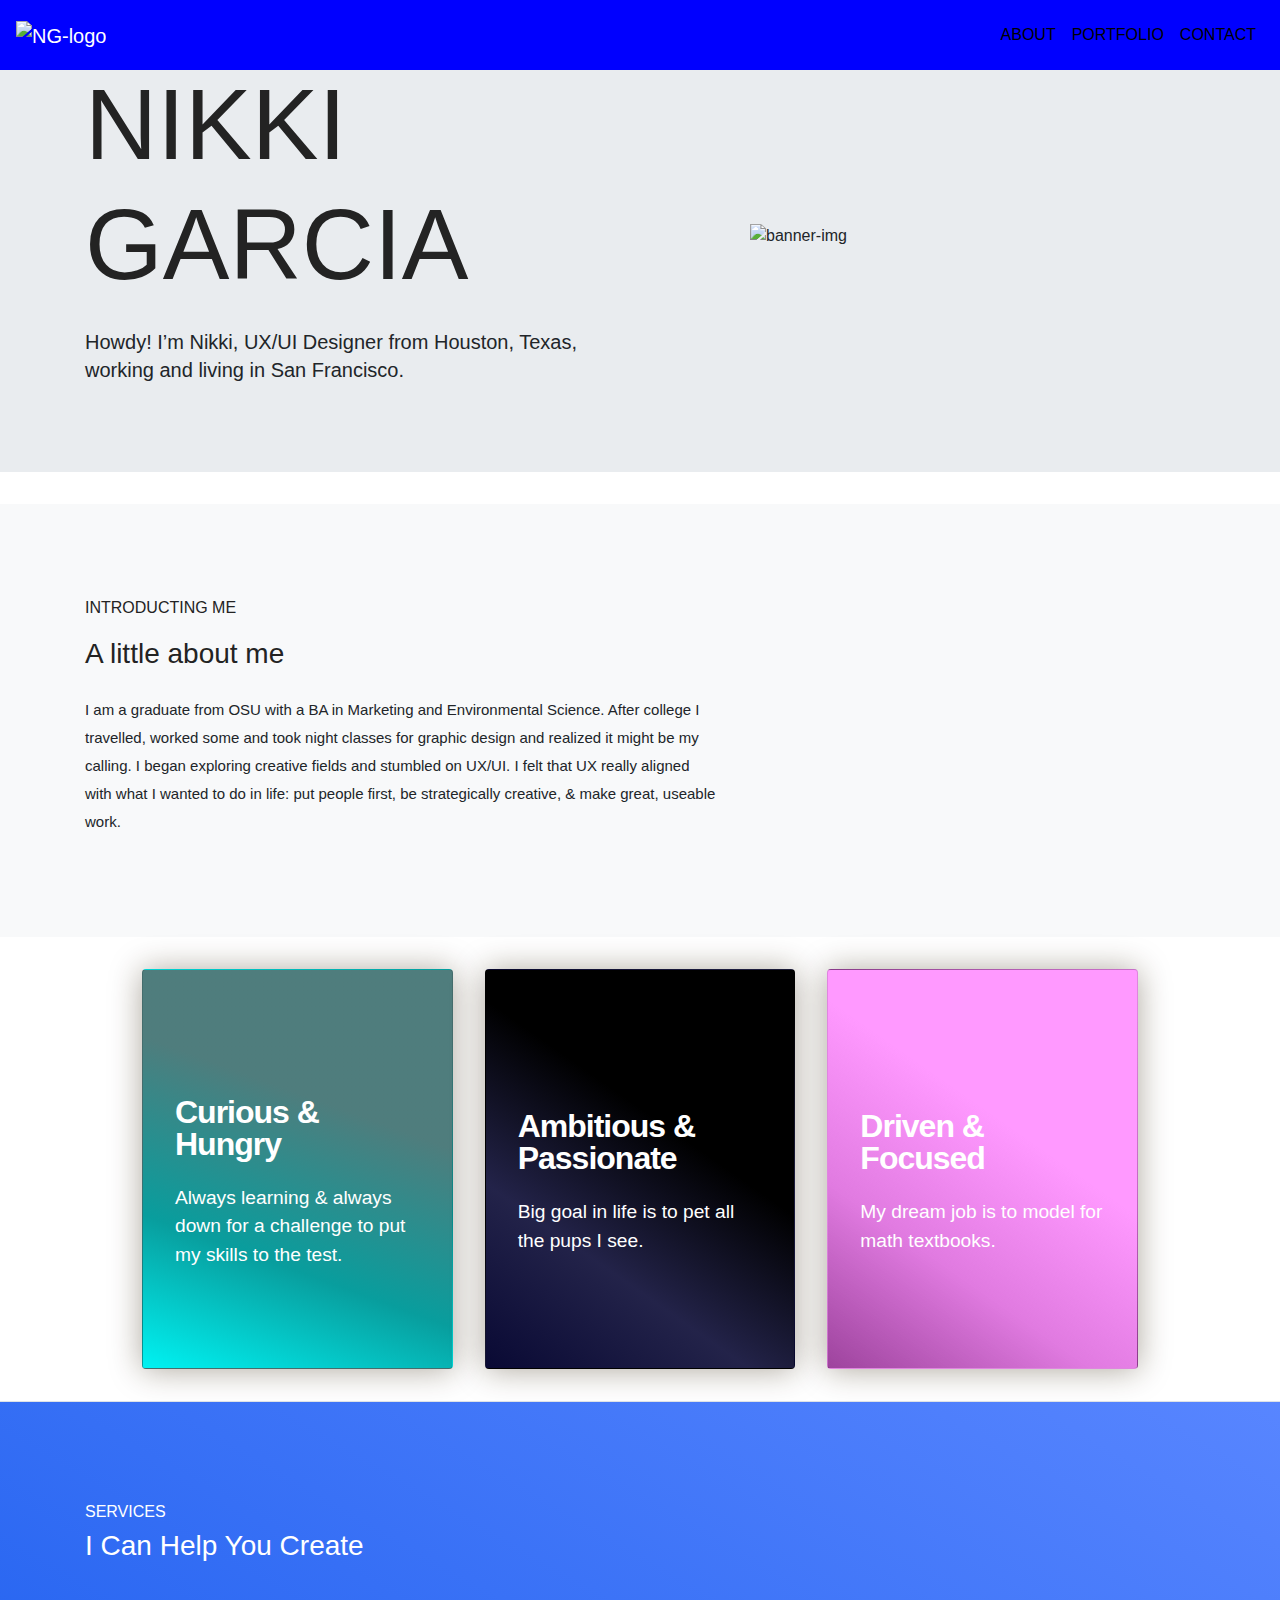
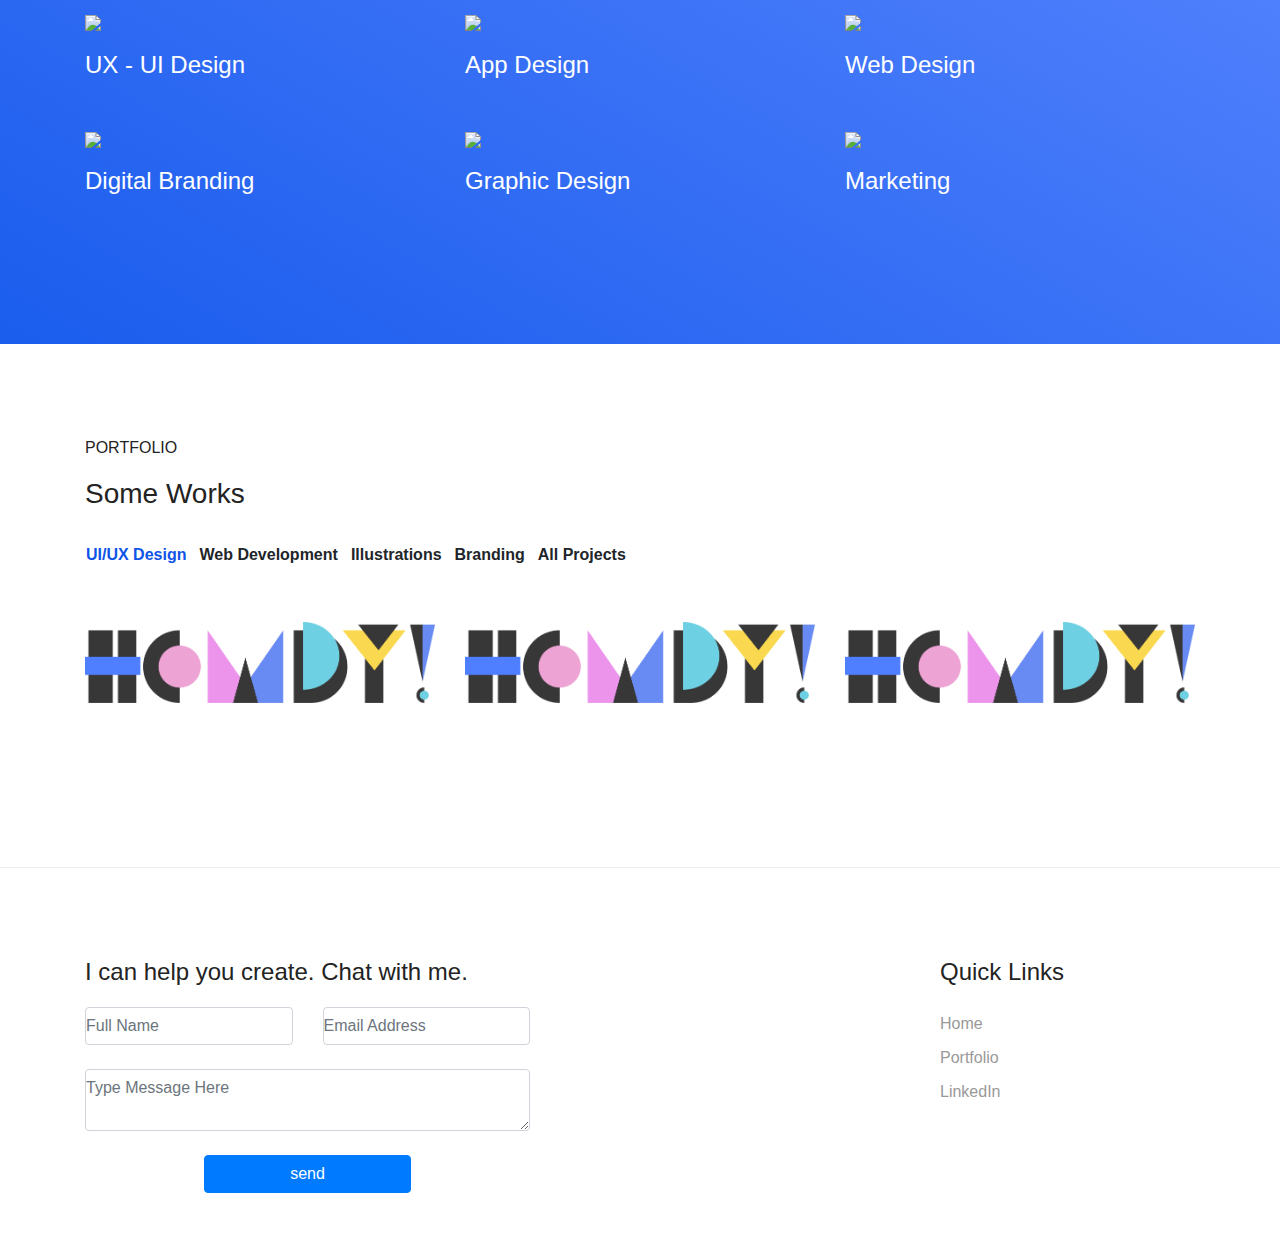
==== index copy.html @ 202bddef "Changed portfolio" ====
<!DOCTYPE html>
<html lang="en">
<head>
    <meta charset="UTF-8">
    <meta name="viewport" content="width=device-width, initial-scale=1.0">
    <meta http-equiv="X-UA-Compatible" content="ie=edge">
    <title>Homework 18</title>

    <!--Custom CSS -->
    <link rel="stylesheet" href="stylesheet copy.css">
    <link rel="shortcut icon" href="img/icons/">
    <!--Bootstrap CSS -->
    <link rel="stylesheet" href="https://stackpath.bootstrapcdn.com/bootstrap/4.3.1/css/bootstrap.min.css" integrity="sha384-ggOyR0iXCbMQv3Xipma34MD+dH/1fQ784/j6cY/iJTQUOhcWr7x9JvoRxT2MZw1T" crossorigin="anonymous">
    <!-- jQuery first, then Popper.js, then Bootstrap JS -->
    <script src="https://code.jquery.com/jquery-3.3.1.slim.min.js" integrity="sha384-q8i/X+965DzO0rT7abK41JStQIAqVgRVzpbzo5smXKp4YfRvH+8abtTE1Pi6jizo" crossorigin="anonymous"></script>
    <script src="https://cdnjs.cloudflare.com/ajax/libs/popper.js/1.14.7/umd/popper.min.js" integrity="sha384-UO2eT0CpHqdSJQ6hJty5KVphtPhzWj9WO1clHTMGa3JDZwrnQq4sF86dIHNDz0W1" crossorigin="anonymous"></script>
    <script src="https://stackpath.bootstrapcdn.com/bootstrap/4.3.1/js/bootstrap.min.js" integrity="sha384-JjSmVgyd0p3pXB1rRibZUAYoIIy6OrQ6VrjIEaFf/nJGzIxFDsf4x0xIM+B07jRM" crossorigin="anonymous"></script>

    <script src="script.js"></script>

</head>
<body>
          
       <!-- Navigation -->
       <header class="navigation fixed-top">
          <nav class="navbar navbar-expand-lg navbar-dark">
            <a class="navbar-brand font-tertiary" href="index.html"><img src="../hw18-BSportfolio/images/index-img/NG-logo.png" class="logo" alt="NG-logo"></a>
            <button class="navbar-toggler" type="button" data-toggle="collapse" data-target="#navigation"
              aria-controls="navigation" aria-expanded="false" aria-label="Toggle navigation">
              <span class="navbar-toggler-icon"></span>
            </button>
        
            <div class="collapse navbar-collapse text-center" id="navigation">
              <ul class="navbar-nav ml-auto">
                <li class="nav-item">
                  <a class="nav-link" href="about.html">About</a>
                </li>
                <li class="nav-item">
                  <a class="nav-link" href="portfolio.html">Portfolio</a>
                </li>
                <li class="nav-item">
                  <a class="nav-link" href="contact.html">Contact</a>
                </li>
              </ul>
            </div>
          </nav>
        </header>
     

    <!--Hero Image-->
    <div class="jumbotron jumbotron-fluid">
    <section class="banner-area py-7">
        <!-- Content -->
        <div class="container">
            <div class="row  align-items-center">
                <div class="col-md-12 col-lg-7 text-center text-lg-left">
                    <div class="main-banner">
                        <!-- Heading -->
                        <h1 class="display-4 mb-4 font-weight-normal" style="font-size: 100px;">
                            NIKKI GARCIA
                        </h1>

                        <!-- Subheading -->
                        <p class="lead mb-4">
                            Howdy! I’m Nikki, UX/UI Designer from Houston, Texas, 
                            <br>working and living in San Francisco. 
                        </p>            
                    </div>
                </div>

                <div class="col-lg-5 d-none d-lg-block">
                    <div class="banner-img-block">
                        <img src="../hw18-BSportfolio/images/index-img/bkgrd.png" alt="banner-img" class="img-fluid">
                    </div>
                </div>
            </div> <!-- / .row -->
        </div> <!-- / .container -->
    </section>
  </div>




    

 

     <!--  ABOUT AREA START  -->
    <section id="about" class="bg-light">
        <div class="about-bg-img d-none d-lg-block d-md-block"></div>
        <div class="container">
            <div class="row">
                <div class="col-lg-7 col-sm-12 col-md-8">
                    <div class="about-content">
                        <h5 class="subtitle">INTRODUCTING ME</h5>
                        <h3>A little about me</h3>
                        <p>
                            I am a graduate from OSU with a BA in Marketing and Environmental Science. 
                            After college I travelled, worked some and took night classes for graphic design 
                            and realized it might be my calling. I began exploring creative fields and stumbled on UX/UI. 
                            I felt that UX really aligned with what I wanted to do in life: put people first, 
                            be strategically creative, & make great, useable work.
                        </p>
                        </div>
                        </div>
                        </div>
                      </section>
                 

      <!--Facts -->
         <!--Gifs cards-->
         <div class="flex-fill">
            <div  class="facts" >
                    <div class="slide-fwd-center">
                        <div class="cards">
                          <div class="card black card-black"> 
                             <div class="bg"></div>
                            <div class="text">
                              <h2 class="title">Curious & Hungry</h2>
                              <h3 class="subtitle">Always learning & always down for a challenge to put my skills to the test. </h3>
                            </div>
                          </div><!--end teal card-->
            
                          <div class="card blue card-blue"> 
                             <div class="bg"></div>
                            <div class="text">
                              <h2 class="title">Ambitious & Passionate</h2>
                              <h3 class="subtitle">Big goal in life is to pet all the pups I see.</h3>
                            </div>
                          </div><!--end Blue card-->
                         
                          <div class="card pink card-pink"> 
                                <div class="bg"></div>
                               <div class="text">
                                 <h2 class="title">Driven & Focused</h2>
                                 <h3 class="subtitle">My dream job is to model for math textbooks. </h3>
                               </div>
                             </div><!--end Pink card-->
                     </div>
                    </div>
                </div>
            </div>


 </div>
    
</div>
</div>

<!--end gifcards-->
  
     
    <!--  ABOUT AREA END  -->




    <!-- Service start -->
<section class="section service-home border-top" id="services-2">
	<div class="container">
		<div class="row">
			<div class="col-lg-6">
      <h5 class="subtitle" style="color: white;">SERVICES</h5>
      <h3 style="padding-bottom: 40px; color: white;">I Can Help You Create</h3>
				
			</div>
		</div>
		
		<div class="row">
			<div class="col-lg-4">
				<div class="service-item mb-5" data-aos="fade-left" >
					<i class="ti-layout"><img src="../hw18-BSportfolio/images/index-img/Icons/web.svg"></i>
					<h4 class="my-3">UX - UI Design</h4>
				
				</div>
			</div>
			<div class="col-lg-4">
				<div class="service-item mb-5" data-aos="fade-left"  data-aos-delay="450">
					<i class="ti-announcement"><img src="../hw18-BSportfolio/images/index-img/Icons/web.svg"></i>
					<h4 class="my-3">App Design</h4>
					
				</div>
			</div>
			<div class="col-lg-4">
				<div class="service-item mb-5 mb-lg-0" data-aos="fade-left"  data-aos-delay="750">
					<i class="ti-layers"><img src="../hw18-BSportfolio/images/index-img/Icons/web.svg"></i>
					<h4 class="my-3">Web Design</h4>
					
				</div>
			</div>
			<div class="col-lg-4">
				<div class="service-item" data-aos="fade-left"  data-aos-delay="750">
					<i class="ti-anchor"><img src="../hw18-BSportfolio/images/index-img/Icons/web.svg"></i>
					<h4 class="my-3">Digital Branding</h4>
				
				</div>
			</div>
			<div class="col-lg-4">
				<div class="service-item mb-5" data-aos="fade-left"  data-aos-delay="950">
					<i class="ti-video-camera"><img src="../hw18-BSportfolio/images/index-img/Icons/web.svg"></i>
					<h4 class="my-3">Graphic Design</h4>
				
				</div>
			</div>
			<div class="col-lg-4">
				<div class="service-item mb-5 mb-lg-0" data-aos="fade-left"  data-aos-delay="1050">
					<i class="ti-android"><img src="../hw18-BSportfolio/images/index-img/Icons/web.svg"></i>
					<h4 class="my-3">Marketing</h4>
				
				</div>
			</div>
		</div>
	</div>
</section>
<!-- service end -->
    
    
            
<!-- Portfolio start -->
<section class="portfolio ">
    <div class="about-content">
	<div class="container">
      <h5 class="subtitle">PORTFOLIO</h5>
      <h3>Some Works</h3>
		<div class="row mb-5">
	      	<div class="col-10">
		        <div class="btn-group btn-group-toggle " data-toggle="buttons">
		          <label class="btn active">
		            <input type="radio" name="shuffle-filter" value="design" checked="checked"/>UI/UX Design
		          </label>
		          <label class="btn">
		            <input type="radio" name="shuffle-filter" value="branding" />Web Development
		          </label>
		          <label class="btn">
		            <input type="radio" name="shuffle-filter" value="illustration" />Illustrations
		          </label>
		           <label class="btn">
		            <input type="radio" name="shuffle-filter" value="photo" />Branding
              </label>
              <label class="btn ">
                  <input type="radio" name="shuffle-filter" value="all" />All Projects
                </label>
		        </div>
	      	</div>
    	</div>	

		<div class="row shuffle-wrapper portfolio-gallery">
	      <div class="col-lg-4 col-6 mb-4 shuffle-item"  data-groups="[&quot;design&quot;,&quot;illustration&quot;]">
		      	<div class="position-relative inner-box">
		          <div class="image position-relative ">
	               <img src="images/index-img/howdy.png" alt="portfolio-image" class="img-fluid w-100 d-block">
	                <div class="overlay-box">
	                  <div class="overlay-inner">
	                    <a class="overlay-content" href="portfolio-single.html">
	                      <h5 class="mb-0">How might we...</h5>
	                      <p>UX - UI Design</p>
	                    </a>
	                  </div>
	                </div> 
	            </div>
		      </div>
	      </div>

	      <div class="col-lg-4 col-6 mb-4 shuffle-item" data-groups="[&quot;branding&quot;]">
	        <div class="position-relative inner-box" >
	            <div class="image position-relative ">
	               <img src="images/index-img/howdy.png" alt="portfolio-image" class="img-fluid w-100 d-block">
	                <div class="overlay-box">
	                  <div class="overlay-inner">
		                    <a class="overlay-content" href="portfolio-single.html">
		                      <h5 class="mb-0">How might we...</h5>
		                      <p>UX - UI Design</p>
		                    </a>
	                	</div> 
		            </div>
		        </div>
		      </div>
	      </div>

	      <div class="col-lg-4 col-6 mb-4 shuffle-item" data-groups="[&quot;illustration&quot;]">
	        <div class="position-relative inner-box">
	            <div class="image position-relative ">
	               <img src="images/index-img/howdy.png" alt="portfolio-image" class="img-fluid w-100 d-block">
	                <div class="overlay-box">
	                  <div class="overlay-inner">
	                    <a class="overlay-content" href="portfolio-single.html">
	                      <h5 class="mb-0">How might we...</h5>
	                      <p>UX - UI Design</p>
	                    </a>
	                  </div>
	                </div> 
	            </div>
	        </div>
        </div>
        
      </div>
    </div>
  </div>
</div>
</div>
</section>

	     <!-- <div class="col-lg-4 col-6 mb-4 shuffle-item" data-groups="[&quot;design&quot;,&quot;branding&quot;]">
	        <div class="position-relative inner-box">
	            <div class="image position-relative ">
	               <img src="images/index-img/howdy.png" alt="portfolio-image" class="img-fluid w-100 d-block">
	                <div class="overlay-box">
	                  <div class="overlay-inner">
	                    <a class="overlay-content" href="portfolio-single.html">
	                      <h5 class="mb-0">Portfolio</h5>
	                      <p>Design</p>
	                    </a>
	                  </div>
	                </div> 
	            </div>
	        </div>
	      </div>

	      <div class="col-lg-4 col-6 mb-4 shuffle-item" data-groups="[&quot;illustration&quot;]">
	        <div class="position-relative inner-box">
	            <div class="image position-relative ">
	               <img src="images/index-img/howdy.png" alt="portfolio-image" class="img-fluid w-100 d-block">
	                <div class="overlay-box">
	                  <div class="overlay-inner">
	                    <a class="overlay-content" href="portfolio-single.html">
	                       <h5 class="mb-0 ">Modern web</h5>
	                      	<p>Seo</p>
	                    </a>
	                  </div>
	                </div> 
	            </div>
	        </div>
	      </div>

	      <div class="col-lg-4 col-6 mb-4 shuffle-item" data-groups="[&quot;design&quot;,&quot;photo&quot;]">
	        <div class="position-relative inner-box">
	            <div class="image position-relative ">
	               <img src="images/index-img/howdy.png" alt="portfolio-image" class="img-fluid w-100 d-block">
	                <div class="overlay-box">
	                  <div class="overlay-inner">
	                    <a class="overlay-content" href="portfolio-single.html">
	                       <h5 class="mb-0">Agency web</h5>
	                      	<p>Design</p>
	                    </a>
	                  </div>
	                </div> 
	            </div>
	        </div>
	      </div>
	    </div>
	</div>
</section>-->
<!-- Portfolio End -->

<!--  FOOTER AREA START  -->
<section id="footer" class="section-padding">
    <div class="container">
        <div class="row">
            <div class="col-lg-5 col-sm-8 col-md-8">
                <div class="footer-widget footer-link">
                    <h4>I can help you create. Chat with me.</h4>
                    <form action="#" class="row">
                        <div class="col-md-6">
                          <input type="text" id="name" name="name" placeholder="Full Name" class="form-control px-0 mb-4">
                        </div>
                        <div class="col-md-6">
                          <input type="email" id="email" name="email" placeholder="Email Address" class="form-control px-0 mb-4">
                        </div>
                        <div class="col-12">
                          <textarea name="message" id="message" class="form-control px-0 mb-4"
                            placeholder="Type Message Here"></textarea>
                        </div>
                        <div class="col-lg-6 col-10 mx-auto">
                          <button class="btn btn-primary w-100">send</button>
                        </div>
                      </form>
                </div>
            </div>
            <div class="col-lg-2 col-sm-4 col-md-4">
                <div class="footer-widget footer-link">
                   
                  
                </div>
            </div>
            <div class="col-lg-2 col-sm-4 col-md-4">
                <div class="footer-widget footer-link">
                </div>
            </div>

  
            <div class="col-lg-3 col-sm-6 col-md-6">
                <div class="footer-widget footer-text">
                    <h4>Quick Links</h4>
                    <ul>
                        <li><a href="#">Home</a></li>
                        <li><a href="#">Portfolio</a></li>
                        <li><a href="#">LinkedIn</a></li>
                    </ul>
                </div>
            </div>
        </div>
        
    </div>
</section>
<!--  FOOTER AREA END  -->

  
      
      
   
      


   




<script src="script.js"></script>

<script>
(function ($) {
    'use strict';

    $(window).scroll(function () {
        if ($('.navigation').offset().top > 100) {
            $('.navigation').addClass('nav-bg');
        } else {
            $('.navigation').removeClass('nav-bg');
        }
    });
    


</script>


  
</body>
</html>
---- stylesheet copy.css ----
.logo{
  height: 40px;
}

/*Hero and Nav*/
.navigation {
  transition: .3s ease;
  color: black !important;
  background-color: blue;
}

.navigation.nav-bg {
  background-color: blue;
}

@media (max-width: 991px) {
  .navigation.nav-bg {
    padding: 15px 20px;
  }
}

@media (max-width: 991px) {
  .navigation {
    padding: 20px;
    background: blue;
  }
}

.navbar .nav-item .nav-link {
  text-transform: uppercase;
  padding: 15px;
  color: blue;
}

.navbar .nav-item.active {
  font-weight: bold;
}

.navbar-dark .navbar-nav .nav-link {
  color: blue;
}

.nav-link{
  color: black !important;
}

.hero-area {
  padding: 300px 0 200px;
  position: relative;
}

@media (max-width: 767px) {
  .hero-area {
    padding: 250px 0 150px;
    overflow: hidden;
  }
}

.hero-area h1 {
  position: relative;
  z-index: 2;
}





/* skills */
.progress-wrapper {
  height: 130px;
  overflow: hidden;
}


/*Colors*/
/*-- Background Colors --*/

.bg-black {
  background-color: #000;
}

.bg-dark {
  background-color: rgba(0, 0, 0, .96);
}

.bg-feature {
  background-color: #635CDB;
}

.bg-primary {
  background-color: #0db8ca;
}

.bg-gray {
  background-color: #f2f4ec;
}

.bg-white {
  background-color: #fff;
}


.d-table {
  width: 100%;
}


.d-table-cell {
  vertical-align: middle;
}


.overlay {
  position: absolute;
  top: 0px;
  left: 0px;
  width: 100%;
  height: 100%;
  background: rgba(0, 0, 0, 0.5);
}

.brown-overlay {
  background: #222955;
  opacity: .97;
}

.feature-overlay {
  background: #635CDB;
  opacity: .97;
}

.gr-overlay {
  background: linear-gradient(135deg, #2f1ce0 0%, #53a0fd 30%, #51eca5 100%);
  opacity: .87;
}

/*Margins*/
.mb30 {
  margin-bottom: 30px;
}

.section-padding {
  padding: 90px 0px;
}

.section-heading {
  text-align: center;
  width: 70%;
  margin: 0 auto 60px;
}

.section-title {
  font-size: 32px;
  line-height: 38px;
  margin-bottom: 15px;
  text-transform: capitalize
}

.section-title span {
  color: rgb(7, 7, 8);
}
.section{
  padding: 100px 0px;
}


/*Type Styles*/

p {
  line-height: 28px;
  font-size: 15px;
}

html {
  overflow-x: hidden !important;
  width: 100%;
  height: 100%;
  position: relative;
  -webkit-font-smoothing: antialiased;
  text-rendering: optimizeLegibility;
}

body {
  border: 0;
  margin: 0;
  padding: 0;
}

h1,.h1,
h2,.h2,
h3,.h3,
h4,.h4,
h5,.h5,
h6 ,.h6{
  font-family: 'Poppins', sans-serif;
  font-weight: 600;
  margin-bottom: 0px;
  color: #232323;
}

a {
  text-decoration: none;
  -webkit-transition: all 0.4s;
  -webkit-transition: all 0.2s;
  transition: all 0.2s;
  color: #000;
}

img {
  max-width: 100%;
}

a:hover {
  color: #635CDB;
  text-decoration: none;
}

a:focus {
  outline: none;
  text-decoration: none;
}

ul,
li {
  margin: 0;
  padding: 0;
  list-style: none;
}

.no-padding {
  padding: 0
}

.flaticon {
  display: inline
}

h1 {
  font-size: 48px;
}

h2 {
  font-size: 36px;
}

h3 {
  font-size: 28px;
  line-height: 38px;
}

h4 {
  font-size: 22px;
  line-height: 32px;
}

h5 {
  font-size: 16px;
  line-height: 24px;
}

h6 {
  font-size: 14px;
  line-height: 26px;
}


.f-color {
  color: #635CDB;
}

h5.subtitle {
  font-size: 16px;
  font-weight: 400;
}


.mb30 {
  margin-bottom: 30px;
}

.section-padding {
  padding: 90px 0px;
}

.section-heading {
  text-align: center;
  width: 70%;
  margin: 0 auto 60px;
}

.section-title {
  font-size: 32px;
  line-height: 38px;
  margin-bottom: 15px;
  text-transform: capitalize
}

.section-title span {
  color: #635CDB;
}
.section{
  padding: 100px 0px;
}


.line {
  width: 50px;
  background: #635CDB;
  height: 1px;
  margin: 10px auto;
}

/*About*/
.section-pt {
  padding-top: 90px;
}

.section-pb {
  padding-bottom: 90px;
}

#about {
  position: relative;
  padding-bottom: 85px;
}

.about-bg-img {
  margin-top: 40px;
  margin-right: 100px;
  position: absolute;
  right: 0px;
  content: "";
  width: 40%;
  height: 100%;
  max-height: 600px;
  top: 0px;
   
}

.about-bg-img{
  animation: float 3s ease-in-out infinite;
  background: url("../hw18-BSportfolio/images/index-img/me.png") 50% 50%;
  background-repeat: no-repeat;
  background-size: contain;
}


/*Profile amimation*/
@keyframes float{
  0%{
      transform: translateY(0px);
  }

  50%{
      transform: translateY(-20px);
    
  }

  100%{
      transform: translateY(0px);
      
  }
}


.about-content {
  margin-top:94px;
}

.about-content .subtitle {
  margin-bottom: 20px;
  text-transform: uppercase;
}

.about-content h3 {
  margin-bottom: 25px;
}

.about-list {
  margin-top: 30px;
}

.about-list li {
  width: 45%;
  float: left;
  margin-bottom: 15px;
  margin-right: 15px;
  color: #888;
}

.about-list li i {
  color: #000;
  margin-right: 10px;
}

.bg-grey {
  background: #F4F7FC;
}

/*Facts*/
:root {
  --brown-hue: 180;
  --blue-hue: 240;
  /*--green-hue: 150;*/
  --pink-hue: 300;
}


.lqd-column{
  background-color:black;
  height: 400px;
  z-index: 2;
}

.card-image{
  margin-top: -100px;
}

/*Cards*/
.cards {
  display: grid;
  grid-template-columns: repeat(auto-fill, minmax(300px, 1fr));
  grid-auto-rows: 400px;
  grid-gap: 2rem;
  max-width: calc(300px * 3 + (2rem * 5));
  margin: 0 auto;
  padding: 2rem;
  /*padding-left: 70px;*/
  border-radius: 50px;
  
}

.card {
  position: relative;
  display: flex;
  flex-flow: column;
  justify-content: center;
  padding: 2rem 2rem 0;
  line-height: 1.5;
  box-shadow: 0px 1px 2em hsla(35, 68%, 12%, 0.4);
  border-radius: 50px;
 
  
}


.card .title {
  margin-top: 0;
  margin-bottom: 1.5rem;
  font-size: 2rem;
  letter-spacing: -1px;
  letter-spacing: -1px;
  line-height: 1;
  letter-spacing: 1px;
  font-weight: 900;
  letter-spacing: -1px;
  color: white;
}


.card .subtitle {
  margin-top: 0;
  margin-bottom: 0.25rem;
  line-height: 1.5;
  font-size: 1.2rem;
  font-weight: 400;
  color: white;
}


.card .bg {
  position: absolute;
  top: 0;
  left: 0;
  width: 100%;
  height: 100%;
  background-color: hsl(0, 0%, 0%) !important;
  background-size: cover;
  background-position: center;
  z-index: -1;
  border-radius: 50px;
  
}



.card .bg:before {
  content: '';
  position: absolute;
  top: 0;
  left: 0;
  width: 100%;
  height: 100%;
  box-shadow: inset 0 0 200px hsl(0, 0%, 0%) !important;
  opacity: 0;
  transition: .25s opacity ease-in-out;
  border-radius: 50px;
}

.card .bg:after {
  content: '';
  position: absolute;
  top: 0;
  left: 0;
  width: 100%;
  height: 100%;
  border-radius: 50px;
  
}


.card-black{
  background-image: linear-gradient(
      20deg, 
      hsla(180, 100%, 50%, 0.95) 0%,  
      hsla(180, 90%, 50%, 0.65) 30%, 
      hsla(180, 90%, 80%, .5) 65%
    ) !important;
    background-color: hsl(0, 0%, 0%) !important;

}


.card-blue {
  background-image: linear-gradient(
    35deg, 
    hsla(var(--blue-hue), 70%, 20%, 0.6) 0%, 
    hsla(var(--blue-hue), 40%, 53%, 0.4) 30%, 
    hsla(var(--blue-hue), 20%, 16%, 0) 60%
  ) !important ;
  background-color: hsl(0, 0%, 0%) !important;
}


.card:hover .bg:before {
  opacity: 1;
}

.card-black:hover{
  background-image: url(https://media.giphy.com/media/uHEqSttWHv476/giphy.gif) !important;
  background-repeat: no-repeat !important;
  background-position: center !important;
  background-size: 500px !important;

}



/* COLOR VARIANT - BLUE */
.card.blue .bg {
  background-color: hsl(var(--blue-hue), 68%, 33%);
  color: white;
 
}

.card.blue:hover{
  background-image: url(https://media.giphy.com/media/4F6GwakTxDW8M/giphy.gif);
  background-repeat: no-repeat;
  background-position: center;
  background-size: 700px;
  color: white;

}

.card-blue:hover{
  background-image: url(https://media.giphy.com/media/4F6GwakTxDW8M/giphy.gif) !important;
  background-repeat: no-repeat !important;
  background-position: center !important;
  background-size: 700px !important;
  color: white !important;

}
  

.card-blue.bg:after {
  background-image: linear-gradient(
    35deg, 
    hsla(var(--blue-hue), 70%, 20%, 0.6) 0%, 
    hsla(var(--blue-hue), 40%, 53%, 0.4) 30%, 
    hsla(var(--blue-hue), 20%, 16%, 0) 60%
  ) !important;
  background-color: hsl(0, 0%, 0%) !important;
}




/* COLOR VARIANT - PINK*/

.card-pink .bg {
  background-color: hsl(var(--pink-hue), 100%, 80%) !important;
  

}

.card-pink{
  background-image:
  linear-gradient(35deg, 
    hsla(var(--pink-hue), 80%, 20%, 0.6) 0%, 
    hsla(var(--pink-hue), 40%, 50%, 0.4) 30%, 
    hsla(var(--pink-hue), 50%, 66%, 0) 60%) !important;   
    background-color: hsl(var(--pink-hue), 100%, 80%) !important;
}

.card-pink .bg:after {
  background-image:
  linear-gradient(35deg, 
    hsla(var(--pink-hue), 80%, 20%, 0.6) 0%, 
    hsla(var(--pink-hue), 40%, 50%, 0.4) 30%, 
    hsla(var(--pink-hue), 50%, 66%, 0) 60%) !important;   
    background-color: hsl(0, 0%, 0%) !important;
}

.card-pink:hover{
  background-image: url(https://media.giphy.com/media/5UGV59IygrAC2KCQDi/giphy.gif) !important;
  background-repeat: no-repeat !important;
  background-position: center !important;
  background-size: 1000px !important;
  color: white;

}


/*END Cards*/


/*Services*/
#services-2 {
  position: relative;
  background: url("../HW-FirstPortfolio/hw17-portfolio/images/background-01.png")no-repeat fixed 50% 50%;
  -webkit-background-size: cover;
  background-size: cover;
}

#services-2:before{
  position: absolute;
  content:"";
  left: 0px;
  top: 0px;
  width: 100%;
  height: 100%;
  background-image: linear-gradient(30deg, 
  rgba(14, 84, 236, 0.95) 0%,
  rgba(79, 127, 255, 0.95) 100%);
  
}


.page-banner-area.page-service{
  background: url("../img/bg/bg-2.jpg") no-repeat;
  background-size: cover;
}
#service-head {
  padding-bottom: 100px;
  padding-top: 90px;
}
#service-head .section-title{
  color: white;
}
.text-white p {
  color: #fff;
}

#service {
  margin-top: -100px;
  padding-bottom:70px;
}

.service-box .service-img-icon {
  width: 100px;
  height: 100px;
  text-align: center;
  background: #fff;
  padding-top: 20px;
  margin: 0 auto;
  border-radius: 100%;
  margin-bottom: 20px;
  border: 1px solid rgba(255,255,255,.2);
  color: #fff;
}

.my-3{
  color: white;
}


.service-inner {
  margin-top: 30px;
}

.service-inner h4 {
  margin-bottom: 20px;
}

.service-inner span {
  color: #635CDB;
}


/*Portfolio*/
.portfolio {
  padding-bottom: 100px;
  margin-bottom: 40px;
}

.portfolio .btn:focus, .portfolio .btn:hover, .portfolio .btn.focus.active {
  box-shadow: none !important;
  outline: 0 !important;
}

.portfolio .btn-group .btn {
  border-radius: 0px !important;
  padding-left: 0px;
  font-weight: 700;
}

.portfolio .btn-group .btn:hover {
  color: #EC94EB;
}

.portfolio .btn-group:not(:first-child) > .btn, .portfolio .btn-group > .btn:not(:first-child) {
  border-top-left-radius: 0px;
  border-bottom-left-radius: 0px;
}

.portfolio .btn.active {
  color: #0E54E7;
}

.inner-box {
  position: relative;
}

.inner-box .image {
  position: relative;
  overflow: hidden;
}

.inner-box .image img {
  position: relative;
  width: 100%;
  display: block;
  transition: all 0.3s;
}

.inner-box .image .overlay-box {
  position: absolute;
  left: 0px;
  bottom: 0px;
  right: 0px;
  top: 0px;
  z-index: 2;
  opacity: 0;
  display: block;
  transition: all .6s ease;
  overflow: hidden;
}

.inner-box .image .overlay-box:before {
  position: absolute;
  content: '';
  left: -450px;
  top: 0px;
  width: 100%;
  height: 100%;
  display: block;
  opacity: 0;
  transition: all 0.4s;
  background-color: rgba(47, 50, 56, 0.8);
}

.inner-box:hover .image img {
  -webkit-transform: scale(1.1);
  transform: scale(1.1);
}

.inner-box:hover .image .overlay-box:before {
  opacity: 1;
  left: 0px;
}

.inner-box:hover .image .overlay-box {
  opacity: 1;
}

.inner-box:hover .image .overlay-box .overlay-content h5 {
  -webkit-transform: translateX(0px);
  transform: translateX(0px);
}

.inner-box:hover .image .overlay-box .overlay-content p {
  -webkit-transform: translateX(0px);
  transform: translateX(0px);
}

.inner-box .image .overlay-box .overlay-inner {
  position: absolute;
  left: 0px;
  bottom: 30px;
  z-index: 1;
  padding: 10px 40px;
}

.inner-box .image .overlay-box .overlay-inner .overlay-content i {
  font-size: 28px;
}

.inner-box .image h3 {
  color: #fff;
}

.overlay-content h5 {
  text-transform: capitalize;
  background: rgba(255, 255, 255, 0.9);
  padding: 0px 8px;
  margin-bottom: 0px;
  -webkit-transform: translateX(-150px);
  transform: translateX(-150px);
  transition: all 0.3s;
}

.overlay-content p {
  font-size: 14px;
  margin-bottom: 0px;
  padding: 0px 8px;
  margin-top: 2px;
  text-transform: capitalize;
  background: rgba(255, 255, 255, 0.9);
  color: #2f3238;
  -webkit-transform: translateX(-150px);
  transform: translateX(-150px);
  transition: all 0.5s;
}

.portfolio-image {
  width: 60px;
  height: 60px;
  display: inline-block;
  text-align: center;
  background: #000;
  color: #fff;
  padding-top: 16px;
  position: absolute;
  top: 40%;
  font-size: 22px;
  margin-left: -28px;
  left: 50%;
 
}
/*End of Portfolio*/

/*Form*/
.form-control {
  border: 0;
  border-radius: 0;
  border-bottom: 1px solid #c7c7c7;
  height: 60px;
}

.form-control:focus {
  border-color: #EC94EB;
  outline: 0;
  box-shadow: none !important;
}

textarea.form-control {
  height: 120px;
}

/*FOOTER*/

#footer {
  padding-bottom: 60px;
  position: relative;
  border-top: 1px solid#eee;
}

.footer-widget ul li {
  padding: 5px 0px;
}

.footer-widget p {
  margin-bottom: 5px;
}

.footer-widget h4 {
  margin-bottom: 20px;
}

.footer-widget h4 span {
  color: #EC94EB;
  display: block;
  font-size: 60px;
  line-height: 60px;
}

.footer-blog li h5 {
  margin-bottom: 10px;
  font-size: 16px;
  line-height: 22px;
  text-transform: capitalize;
  padding-left: 20px;
}



.footer-blog li {
  margin-bottom: 15px;
}

.footer-copy {
  letter-spacing: 1px;
  padding-top: 30px;
  margin-top: 30px;
  border-top: 1px solid#eee;
  padding-left: 20px;
}

.footer-text h6 {
  margin-bottom: 10px;
}

.footer-text p span {
  color: #000;
}

.footer-text p.mail {
  color: #635CDB;
}

.bg-main {
  background: #F4F8FB;
}

.footer-widget a {
  color: #999;
}

/*
Responsive*/

@media only screen and (max-width: 767px) {
  .site-header .navbar-collapse {
      margin: 0;
      opacity: 1;
      visibility: visible;
  }
  .navbar-brand {
      margin-left: 15px;
  }
  .navbar-toggle {
      border: 0;
      border-radius: 0;
  }
  .navbar-toggle:hover,
  .navbar-toggle:focus {
      background-color: transparent !important;
  }
  .navbar-default .navbar-toggle .icon-bar {
      background-color: #fff;
  }

  .banner-content h1{
      letter-spacing: 11px;
  }

  .title h2:before,
  .title h2:after{
      display: none;
  }

  .site-header .navbar-collapse{
      background: rgba(0, 0, 0, 0.8);
  }
  .site-header.fixed .navbar-collapse{
      background: transparent;
  }

}
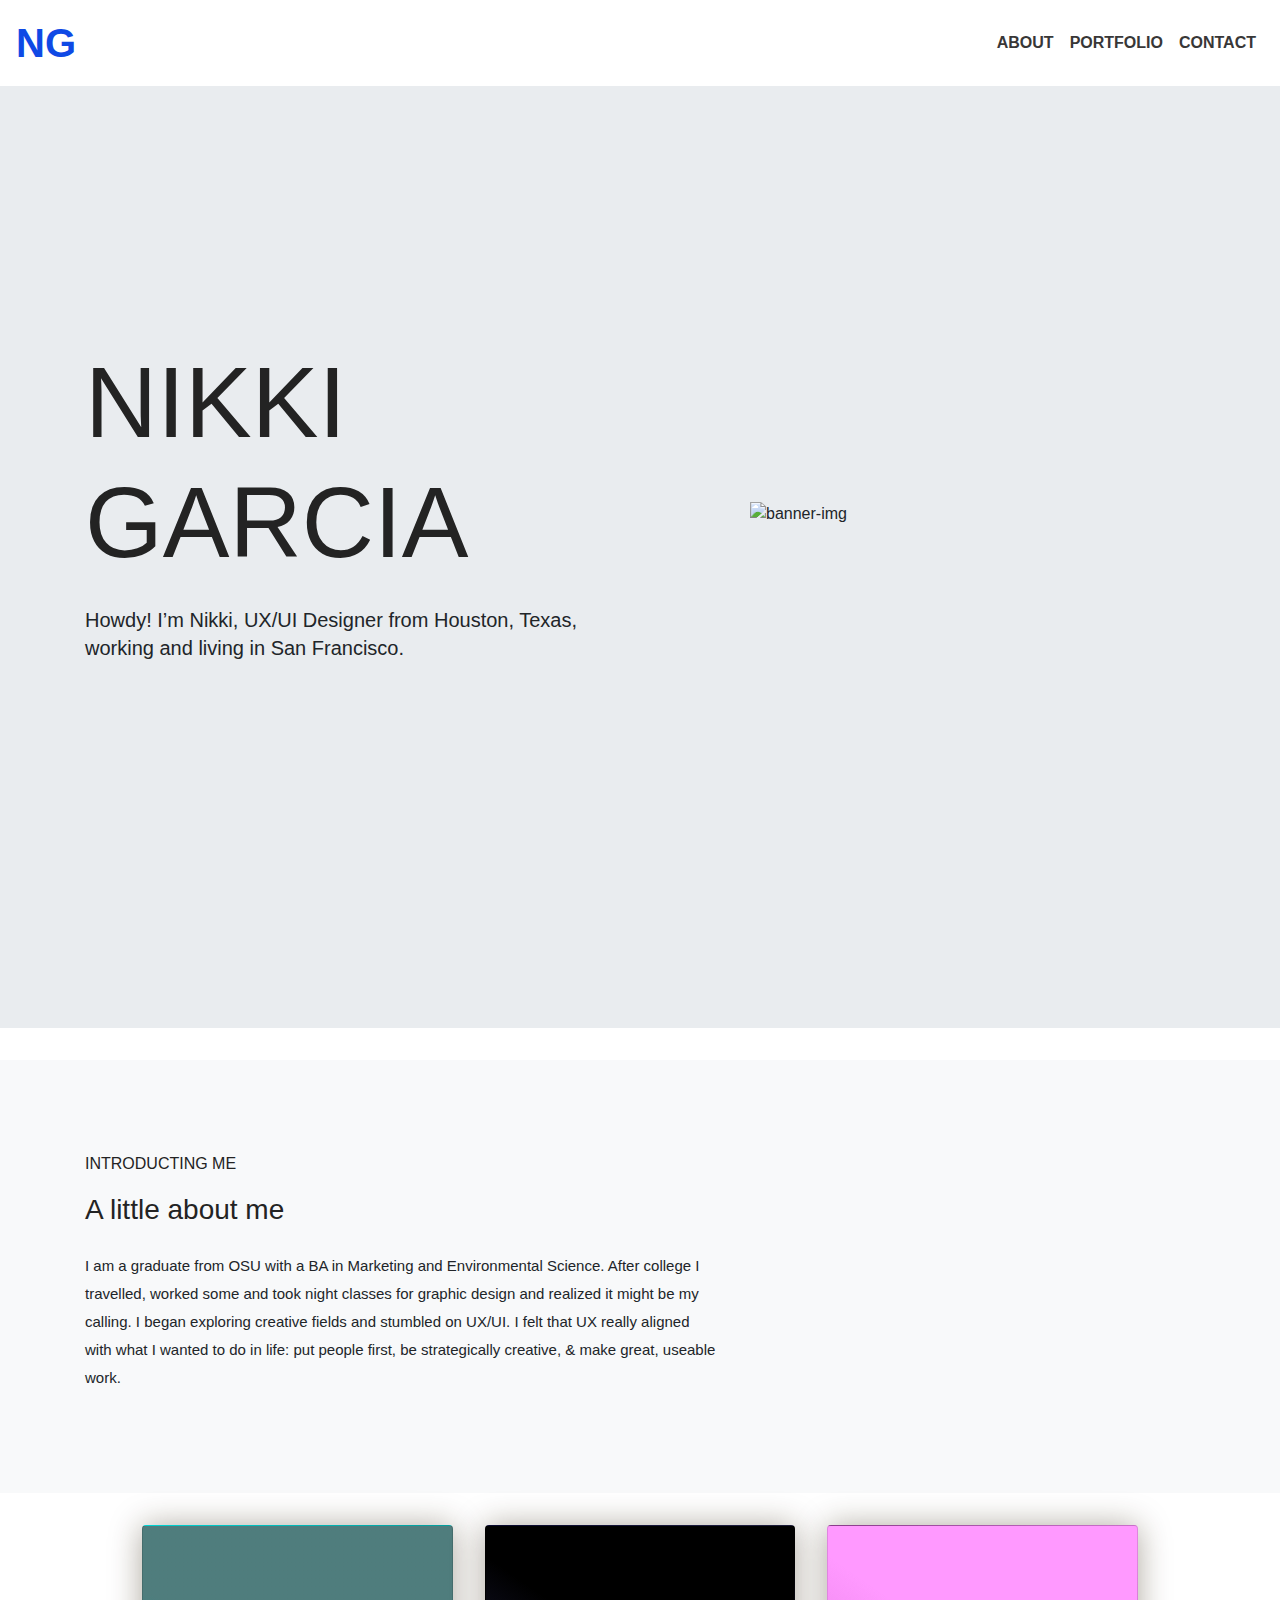
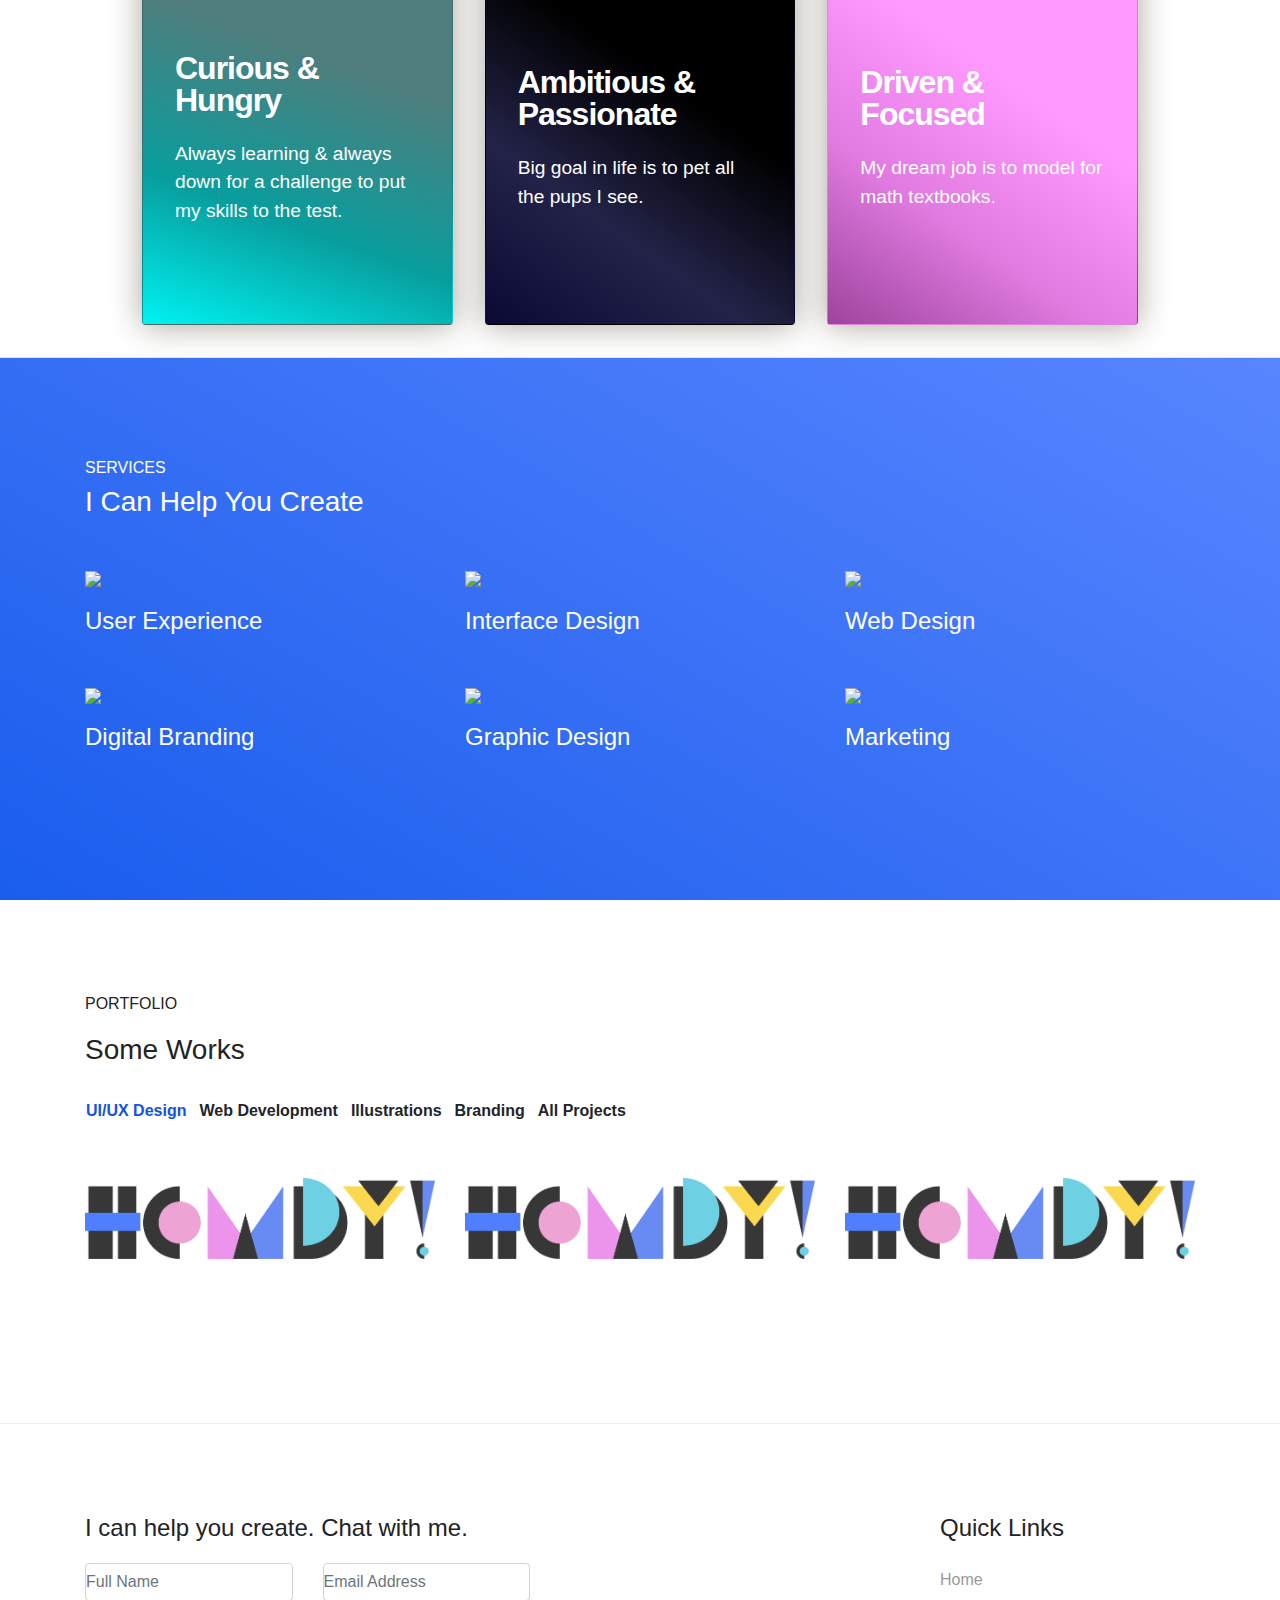
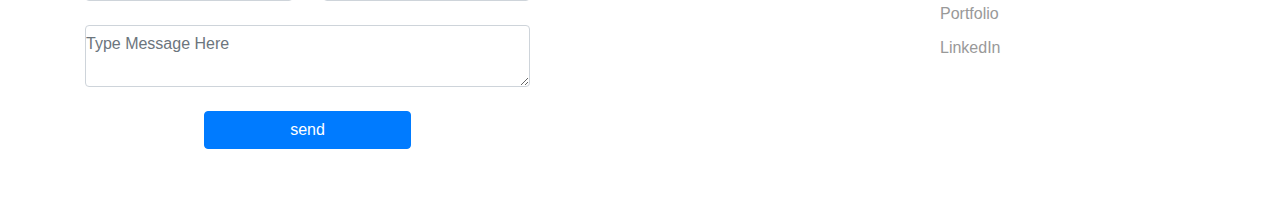
==== commit 651ea8b4: "Services" ====
--- a/index copy.html
+++ b/index copy.html
@@ -16,15 +16,32 @@
     <script src="https://cdnjs.cloudflare.com/ajax/libs/popper.js/1.14.7/umd/popper.min.js" integrity="sha384-UO2eT0CpHqdSJQ6hJty5KVphtPhzWj9WO1clHTMGa3JDZwrnQq4sF86dIHNDz0W1" crossorigin="anonymous"></script>
     <script src="https://stackpath.bootstrapcdn.com/bootstrap/4.3.1/js/bootstrap.min.js" integrity="sha384-JjSmVgyd0p3pXB1rRibZUAYoIIy6OrQ6VrjIEaFf/nJGzIxFDsf4x0xIM+B07jRM" crossorigin="anonymous"></script>
 
-    <script src="script.js"></script>
-
+    <script>
+   
+
+    </script>
 </head>
 <body>
           
        <!-- Navigation -->
        <header class="navigation fixed-top">
           <nav class="navbar navbar-expand-lg navbar-dark">
-            <a class="navbar-brand font-tertiary" href="index.html"><img src="../hw18-BSportfolio/images/index-img/NG-logo.png" class="logo" alt="NG-logo"></a>
+            <a class="navbar-brand font-tertiary" href="index.html">
+              
+                <ul class="name hidden">
+                    <li>N</li>
+                    <li class="ghost">i</li>
+                    <li class="ghost">k</li>
+                    <li class="ghost">k</li>
+                    <li class="ghost">i</li>
+                    <li class="spaced">G</li>
+                    <li class="ghost">a</li>
+                    <li class="ghost">r</li>
+                    <li class="ghost">c</li>
+                    <li class="ghost">i</li>
+                    <li class="ghost">a</li>
+                  </ul>
+              </a>
             <button class="navbar-toggler" type="button" data-toggle="collapse" data-target="#navigation"
               aria-controls="navigation" aria-expanded="false" aria-label="Toggle navigation">
               <span class="navbar-toggler-icon"></span>
@@ -68,9 +85,22 @@
                     </div>
                 </div>
 
-                <div class="col-lg-5 d-none d-lg-block">
+                <div class="Header">
+                    <svg class="Header__svg" xmlns="http://www.w3.org/2000/svg" viewBox="0 0 1337.97 684.43">
+                      <path class="Header__shape bigSquare" fill="#16d5d1" d="M546.519 349.271l86.383-56.098 56.097 86.383-86.383 56.098z"/>
+                      <path class="Header__shape triangle" fill="none" stroke="#ff4676" stroke-width="8" d="M372.15 462.17L321 434.58l-4.88 56.16z"/>
+                      <circle class="Header__shape bigCircle" fill="#ff4676" cx="1076.52" cy="262.17" r="59"/>
+                      <path class="Header__shape littleSquare" fill="#ffe430" d="M285.523 262.61l12.372-53.59 53.59 12.372-12.372 53.59z"/>
+                      <circle class="Header__shape hoop" fill="none" stroke="#ffe430" stroke-width="13" cx="905.52" cy="447.17" r="45"/>
+                      <circle class="Header__shape littleCircle" fill="#0f1c70"cx="1036.52" cy="203.17" r="27"/>
+                    </svg>
+                  </div>
+
+                <div class="col-md-5 d-none d-lg-block">
                     <div class="banner-img-block">
-                        <img src="../hw18-BSportfolio/images/index-img/bkgrd.png" alt="banner-img" class="img-fluid">
+                      
+
+                        <img src="../hw18-BSportfolio/images/index-img/bkgrd.png" alt="banner-img" class="img-fluid">        
                     </div>
                 </div>
             </div> <!-- / .row -->
@@ -169,42 +199,42 @@
 		<div class="row">
 			<div class="col-lg-4">
 				<div class="service-item mb-5" data-aos="fade-left" >
-					<i class="ti-layout"><img src="../hw18-BSportfolio/images/index-img/Icons/web.svg"></i>
-					<h4 class="my-3">UX - UI Design</h4>
+					<i class="icons"><img src="../hw18-BSportfolio/images/index-img/Icons/service-icons-05.svg"></i>
+					<h4 class="my-3">User Experience</h4>
 				
 				</div>
 			</div>
 			<div class="col-lg-4">
 				<div class="service-item mb-5" data-aos="fade-left"  data-aos-delay="450">
-					<i class="ti-announcement"><img src="../hw18-BSportfolio/images/index-img/Icons/web.svg"></i>
-					<h4 class="my-3">App Design</h4>
+					<i class="icons"><img src="../hw18-BSportfolio/images/index-img/Icons/service-icons-01.svg"></i>
+					<h4 class="my-3">Interface Design</h4>
 					
 				</div>
 			</div>
 			<div class="col-lg-4">
 				<div class="service-item mb-5 mb-lg-0" data-aos="fade-left"  data-aos-delay="750">
-					<i class="ti-layers"><img src="../hw18-BSportfolio/images/index-img/Icons/web.svg"></i>
+					<i class="icons"><img src="../hw18-BSportfolio/images/index-img/Icons/service-icons-02.png"></i>
 					<h4 class="my-3">Web Design</h4>
 					
 				</div>
 			</div>
 			<div class="col-lg-4">
 				<div class="service-item" data-aos="fade-left"  data-aos-delay="750">
-					<i class="ti-anchor"><img src="../hw18-BSportfolio/images/index-img/Icons/web.svg"></i>
+					<i class="icons"><img src="../hw18-BSportfolio/images/index-img/Icons/service-icons-06.svg"></i>
 					<h4 class="my-3">Digital Branding</h4>
 				
 				</div>
 			</div>
 			<div class="col-lg-4">
 				<div class="service-item mb-5" data-aos="fade-left"  data-aos-delay="950">
-					<i class="ti-video-camera"><img src="../hw18-BSportfolio/images/index-img/Icons/web.svg"></i>
+					<i class="icons"><img src="../hw18-BSportfolio/images/index-img/Icons/service-icons-03.svg"></i>
 					<h4 class="my-3">Graphic Design</h4>
 				
 				</div>
 			</div>
 			<div class="col-lg-4">
 				<div class="service-item mb-5 mb-lg-0" data-aos="fade-left"  data-aos-delay="1050">
-					<i class="ti-android"><img src="../hw18-BSportfolio/images/index-img/Icons/web.svg"></i>
+					<i class="icons"><img src="../hw18-BSportfolio/images/index-img/Icons/service-icons-04.svg"></i>
 					<h4 class="my-3">Marketing</h4>
 				
 				</div>
@@ -251,8 +281,8 @@
 	               <img src="images/index-img/howdy.png" alt="portfolio-image" class="img-fluid w-100 d-block">
 	                <div class="overlay-box">
 	                  <div class="overlay-inner">
-	                    <a class="overlay-content" href="portfolio-single.html">
-	                      <h5 class="mb-0">How might we...</h5>
+	                    <a class="overlay-content" href="https://nikki-garcia.github.io/hw17-portfolio/works.html#casestudy">
+	                      <h5 class="mb-0">How might we help redesign a sexual health clinic's website to provide a more confident and healthier community for all individuals? </h5>
 	                      <p>UX - UI Design</p>
 	                    </a>
 	                  </div>
@@ -411,28 +441,24 @@
       
 
 
-   
-
-
-
-
-<script src="script.js"></script>
-
 <script>
-(function ($) {
-    'use strict';
-
-    $(window).scroll(function () {
-        if ($('.navigation').offset().top > 100) {
-            $('.navigation').addClass('nav-bg');
-        } else {
-            $('.navigation').removeClass('nav-bg');
-        }
-    });
-    
-
-
-</script>
+  $(function() {
+  var name = $(".name");
+  $(window).scroll(function() {
+    var scroll = $(window).scrollTop();
+
+    if (scroll >= 200) {
+      name.removeClass("hidden");
+    } else {
+      name.addClass("hidden");
+    }
+  });
+});
+
+
+
+    </script>
+
 
 
   
--- a/stylesheet copy.css
+++ b/stylesheet copy.css
@@ -1,3 +1,9 @@
+body{
+  min-height: 100vh;
+  background-size:25px 25px;
+  background-position: 0 0, 25px 25px;
+}
+
 .logo{
   height: 40px;
 }
@@ -5,31 +11,41 @@
 /*Hero and Nav*/
 .navigation {
   transition: .3s ease;
-  color: black !important;
-  background-color: blue;
+  background-color: white;
 }
 
 .navigation.nav-bg {
-  background-color: blue;
+  background-color:#0F49E5;
 }
 
 @media (max-width: 991px) {
   .navigation.nav-bg {
-    padding: 15px 20px;
+    padding: 10px;
   }
 }
 
 @media (max-width: 991px) {
   .navigation {
-    padding: 20px;
-    background: blue;
+    padding: 10px;
+    background: #383737;
+  }
+  
+  .name{
+    font-size: 15px;
+    color: white;
+  }
+
+  .name li{
+    font-size: 15px;
+    color: white;
   }
 }
 
 .navbar .nav-item .nav-link {
   text-transform: uppercase;
   padding: 15px;
-  color: blue;
+  color: #EDA3D4;
+  
 }
 
 .navbar .nav-item.active {
@@ -37,11 +53,18 @@
 }
 
 .navbar-dark .navbar-nav .nav-link {
-  color: blue;
+  color:#EDA3D4;
 }
 
 .nav-link{
-  color: black !important;
+  color:#383737 !important;
+  font-weight: bold;
+}
+
+.nav-link:hover{
+  color: #EDA3D4 !important;
+  font-weight: bold;
+  text-decoration: underline;
 }
 
 .hero-area {
@@ -52,7 +75,8 @@
 @media (max-width: 767px) {
   .hero-area {
     padding: 250px 0 150px;
-    overflow: hidden;
+    padding-top:200px;
+    
   }
 }
 
@@ -61,8 +85,122 @@
   z-index: 2;
 }
 
-
-
+.name {
+  position: relative;
+  top: 50%;
+  left: 50%;
+  transform: translateX(-50%) translateY(-50%);
+  list-style: none;
+  border-bottom: 0;
+  color: #0F49E5;
+}
+
+
+.name li {
+  display: inline-block;
+  float: left;
+  font-weight: 700;
+  font-size: 2em;
+  color:  #0F49E5;
+  opacity: 1;
+  transition: all 0.5s ease-in-out;
+  max-width: 2em;
+}
+.name.hidden li.spaced {
+  padding-left: 0;
+}
+.name li.spaced {
+  padding-left: 0.2em;
+}
+
+.name.hidden li.ghost {
+  opacity: 0;
+  max-width: 0;
+}
+
+.Header__shape {
+  animation-duration: 4s;
+  animation-timing-function: cubic-bezier(.18,1.17,.03,1.46);
+  animation-fill-mode: backwards;
+  transform-origin: center;
+
+  transform-box: fill-box;
+}
+
+
+.Header {
+  position: relative;
+  min-height: 100vh;
+  display: flex;
+  align-items: center;
+  justify-content: center;
+}
+
+.Header__svg {
+  position: absolute;
+  width: 100%;
+  top: 50%;
+  transform: translateY(-50%);
+  z-index: -1;
+  will-change: transform;
+}
+.Header__title {
+  font-family: Avenir, Futura, 'Open Sans', 'Gill Sans', 'Helvetica Neue', Ariel, sans-serif;
+  font-weight: bold;
+  font-size: 6vw;
+  margin: 0;
+}
+
+.bigSquare {
+  animation-name: bigSquare;
+  background-image: url(../hw18-BSportfolio/images/index-img/Elements/Element_1.png);
+}
+@keyframes bigSquare {
+  from { transform: translateY(10%) rotate(-80deg) scale(0); }
+  to { transform: translateY(0) rotate(0deg) scale(1); }
+}
+.littleSquare {
+  animation-name: littleSquare;
+}
+@keyframes littleSquare {
+  from { transform: translate(226%, 183%) rotate(140deg) scale(0) ; }
+  to { transform: translate(0%, 0%) rotate(0deg) scale(1); }
+}
+.triangle {
+  animation-name: triangle;
+}
+@keyframes triangle {
+  from { transform: rotate(-140deg) scale(0) ; }
+  to { transform: rotate(0deg) scale(1); }
+}
+.hoop {
+  animation-name: hoop;
+}
+@keyframes hoop {
+  from { transform: translate(-160%, -33%) scale(0) ; }
+  to { transform: translate(0%, 0%) scale(1); }
+}
+.bigCircle {
+  animation-name: bigCircle;
+}
+@keyframes bigCircle {
+  from { transform: scale(0) translate(60%, 3%); }
+  to { transform: scale(1) translate(0%, 0%); }
+}
+.littleCircle {
+  animation-name: littleCircle;
+}
+@keyframes littleCircle {
+  from { transform: scale(0) }
+  to { transform: scale(1) }
+}
+
+
+@for $i from 1 to 12 {
+  .Header__shape:nth-child(#{$i}) { 
+    animation-delay: $i * 0.16s;
+  }
+}
 
 
 /* skills */
@@ -70,6 +208,7 @@
   height: 130px;
   overflow: hidden;
 }
+
 
 
 /*Colors*/
@@ -625,6 +764,9 @@
 
 
 /*Services*/
+.icons img{
+  height: 100px;
+}
 #services-2 {
   position: relative;
   background: url("../HW-FirstPortfolio/hw17-portfolio/images/background-01.png")no-repeat fixed 50% 50%;
@@ -976,4 +1118,11 @@
       background: transparent;
   }
 
+  .name{
+    color: white;
+  }
+
+  .name li{
+    color: white;
+  }
 }